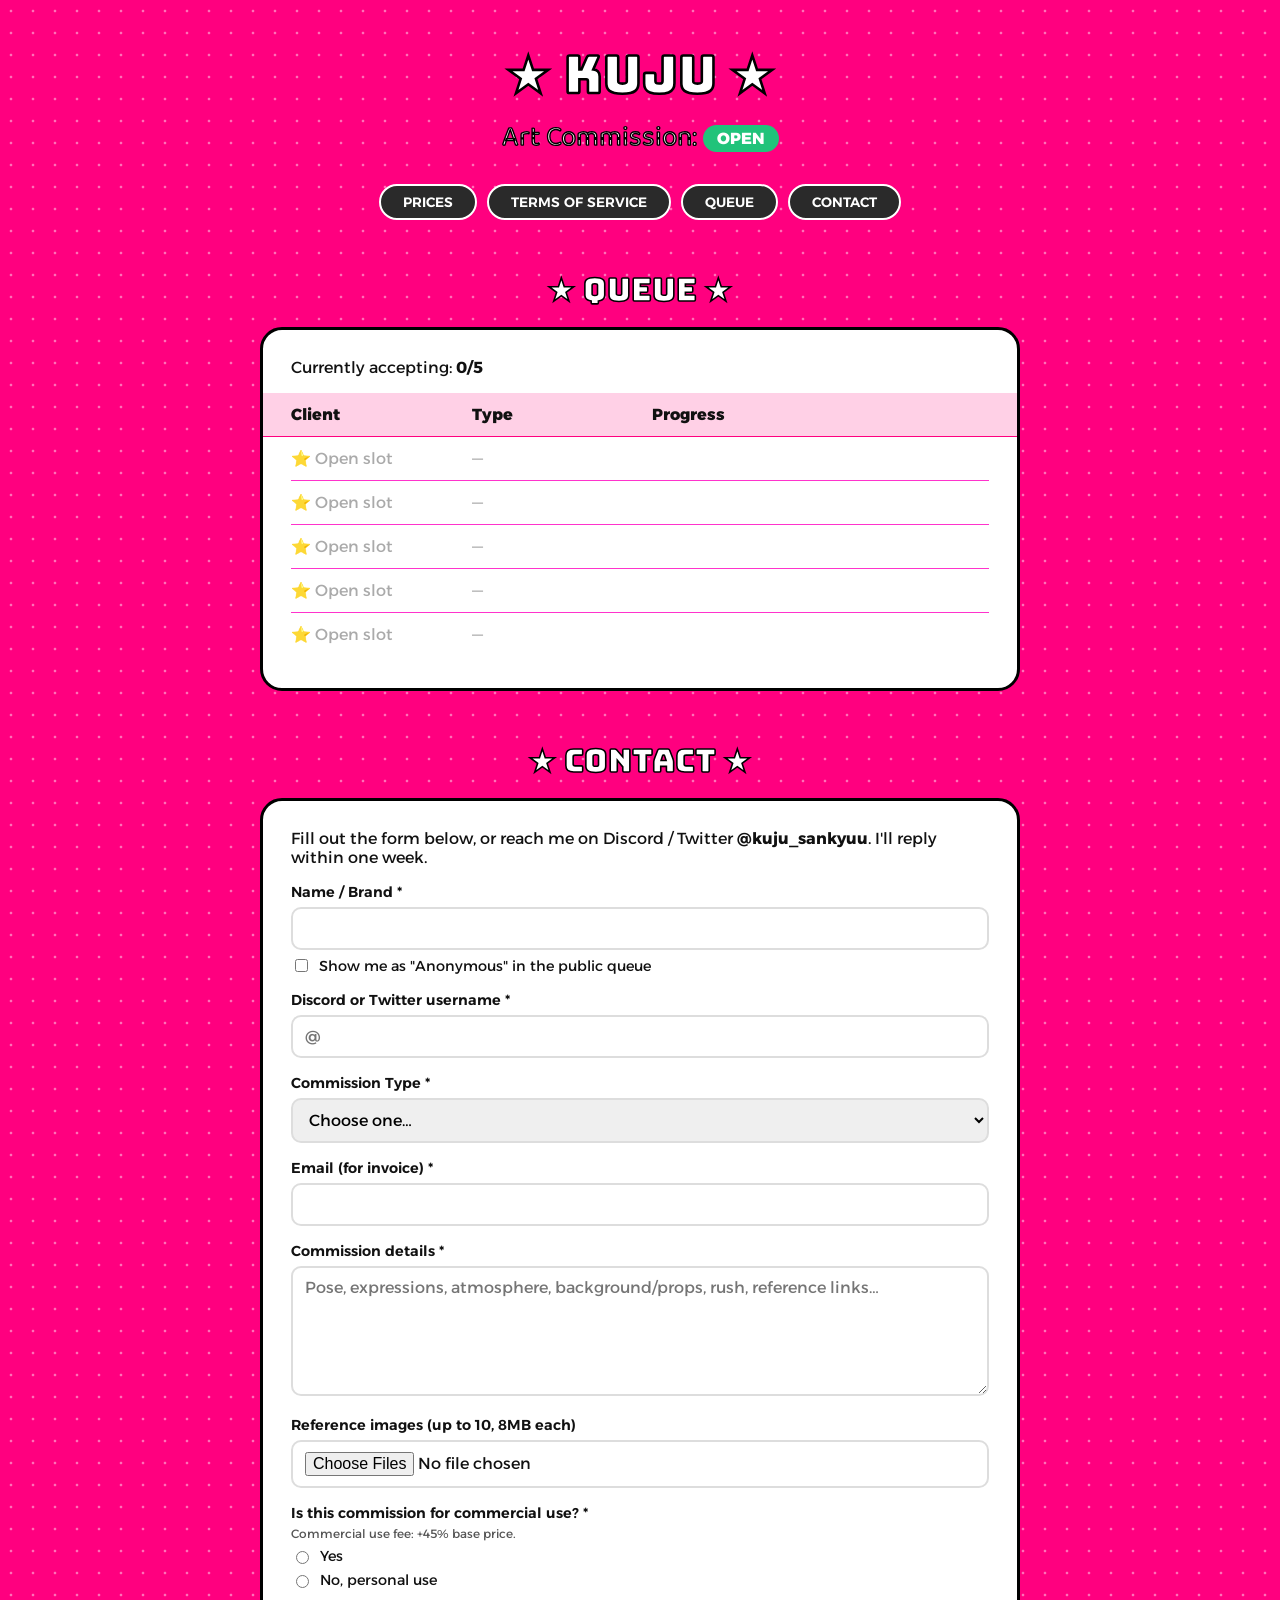
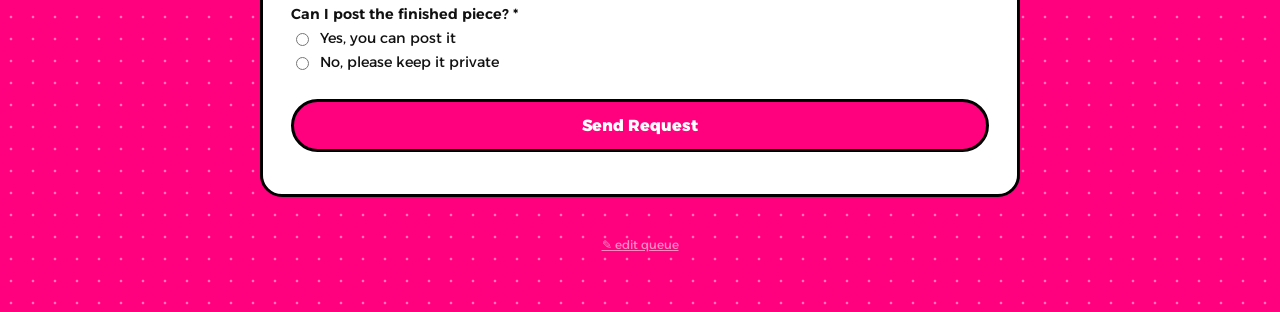
==== index.html @ 52576b60 "Form copy: email (for invoice), commercial fee note, rush under a week Co-Authored-By: Claude Sonnet" ====
<!DOCTYPE html>
<html lang="en">
<head>
<meta charset="utf-8">
<meta name="viewport" content="width=device-width, initial-scale=1">
<title>★ Kuju ★ Commissions</title>
<link rel="preconnect" href="https://fonts.googleapis.com">
<link href="https://fonts.googleapis.com/css2?family=Bungee&family=Baloo&family=Alexandria:wght@400;600;800&display=swap" rel="stylesheet">

<script>
const CONFIG = {
  // Discord webhook URL (or your Cloudflare Worker URL)
  webhook: "PASTE_YOUR_WEBHOOK_URL_HERE",
  repo: "kujusankyuu/kuju-commissions",
};
// Prices for the estimate (keep in sync with Carrd). [low, high] = range.
const PRICES = {
  "Full Render – Headshot":  { base: 65,  extra: 0.80, detailed: 35, fees: true },
  "Full Render – Half Body": { base: 95,  extra: 0.80, detailed: 35, fees: true },
  "Full Render – Full Body": { base: 140, extra: 0.80, detailed: 35, fees: true },
  "Chibi – Half Body": { base: 25, extraFlat: 20, detailed: 20 },
  "Chibi – Full Body": { base: 40, extraFlat: 30, detailed: 20 },
  "Animation – Animatic / Storyboard": { perSec: 5 },
  "Animation – Cartoon (chibi, flat color)": { perSec: 10 },
  "Animation – Full Render": { perSec: 15 },
};
const COMMERCIAL = 0.45, RUSH = 0.30, ANIM_BG = 0.50;
</script>

<style>
  :root { --pink:#ff007f; --pink-l:#ffd0e6; --ink:#111; }
  * { box-sizing:border-box; }
  body {
    margin:0; font-family:Alexandria, sans-serif; color:var(--ink);
    background:var(--pink) radial-gradient(#ffffff70 1.5px, transparent 1.6px) 0 0/22px 22px;
    padding:40px 16px 60px;
  }
  h1, h2 { color:#fff; text-align:center; font-family:Bungee, sans-serif; font-weight:400; -webkit-text-stroke:0.05em #000; }
  h1 { font-size:52px; margin:0 0 6px; }
  h2 { font-size:2rem; margin:48px 0 16px; }
  .sub { text-align:center; color:#fff; font-family:Baloo, cursive; font-size:28px; -webkit-text-stroke:0.05em #000; margin:0 0 24px; }
  .sub .badge { font-family:Alexandria, sans-serif; font-size:1rem; -webkit-text-stroke:0; vertical-align:middle; }
  .card { max-width:760px; margin:0 auto; background:#fff; border:3px solid #000; border-radius:22px; padding:28px; }
  nav { display:flex; gap:10px; justify-content:center; flex-wrap:wrap; }
  nav a { background:#2a2a2a; color:#fff; border:2px solid #fff; border-radius:99px; padding:8px 22px; text-decoration:none; font-weight:600; font-size:.85rem; }
  .badge { display:inline-block; padding:4px 14px; border-radius:99px; font-weight:800; background:#21c37a; color:#fff; }
  .badge.closed { background:#555; }
  .row { display:grid; grid-template-columns:1fr 1fr 2fr; gap:12px; align-items:center; padding:12px 0; border-bottom:1px solid #f3c; }
  .row:last-child { border-bottom:0; }
  .row.head { font-weight:800; background:var(--pink-l); margin:0 -28px; padding:12px 28px; border-bottom:1px solid var(--pink); }
  .bar { height:12px; background:#eee; border-radius:99px; overflow:hidden; border:1px solid #ccc; }
  .bar i { display:block; height:100%; background:var(--pink); border-radius:99px; }
  .stage { font-size:.75rem; margin-top:4px; color:#555; }
  .empty { color:#aaa; }
  label { display:block; font-weight:600; margin:16px 0 6px; font-size:.9rem; }
  input, select, textarea { width:100%; padding:10px 12px; font:inherit; border:2px solid #ddd; border-radius:10px; }
  input:focus, select:focus, textarea:focus { outline:none; border-color:var(--pink); }
  textarea { min-height:130px; resize:vertical; }
  .hp { position:absolute; left:-9999px; }
  button { margin-top:22px; width:100%; padding:14px; font:inherit; font-weight:800; color:#fff; background:var(--pink); border:3px solid #000; border-radius:99px; cursor:pointer; }
  button:disabled { opacity:.6; cursor:wait; }
  #estimate { margin-top:20px; padding:14px; text-align:center; background:var(--pink-l); border:2px solid #000; border-radius:14px; font-weight:800; font-size:1.3rem; }
  #estimate small { display:block; font-size:.75rem; font-weight:400; }
  #estimate:empty, #opts.none { display:none; }
  #opts:not(.hasFees) .fees,
  #opts.isAnim .still, #opts:not(.isAnim) .anim { display:none; }
  #msg { text-align:center; font-weight:600; margin-top:14px; }
  .row [contenteditable] { outline:none; border-bottom:2px dashed var(--pink); padding:2px; }
  .row input[type=range] { width:100%; accent-color:var(--pink); padding:0; border:0; }
  .x { width:auto; margin:0 0 0 6px; padding:0 8px; font-size:.8rem; border-width:2px; background:#333; }
  #tools { display:none; gap:8px; flex-wrap:wrap; margin-top:16px; }
  #tools button { margin:0; width:auto; flex:1; padding:10px 16px; }
  .editing #tools { display:flex; }
  .editing .row { grid-template-columns:1fr 1fr 2fr auto; }
  .chk { display:flex; gap:8px; align-items:center; font-weight:400; }
  .chk { margin:6px 0; }
  .chk input { width:auto; }
  #editLink { display:block; text-align:center; margin-top:40px; color:#fff8; font-size:.75rem; }
  @media (max-width:560px){ .row{grid-template-columns:1fr 1fr;} .row .prog{grid-column:1/-1;} }
</style>
</head>
<body>

<h1>★ Kuju ★</h1>
<p class="sub">Art Commission: <span id="status" class="badge"></span></p>
<nav>
  <a href="https://kuju.carrd.co/#prices">PRICES</a>
  <a href="https://kuju.carrd.co/#tos">TERMS OF SERVICE</a>
  <a href="#queue">QUEUE</a>
  <a href="#contact">CONTACT</a>
</nav>

<h2 id="queue">★ Queue ★</h2>
<div class="card">
  <p style="margin-top:0">Currently accepting: <b id="count"></b></p>
  <div class="row head"><span>Client</span><span>Type</span><span>Progress</span></div>
  <div id="list"></div>
  <div id="tools">
    <button type="button" id="addBtn">+ Add client</button>
    <button type="button" id="statusBtn">Toggle open/closed</button>
    <button type="button" id="saveBtn">Save</button>
  </div>
  <div id="saveMsg" class="stage" style="text-align:center"></div>
</div>

<h2 id="contact">★ Contact ★</h2>
<div class="card">
  <p style="margin-top:0">Fill out the form below, or reach me on Discord / Twitter <b>@kuju_sankyuu</b>. I'll reply within one week.</p>
  <form id="form">
    <input class="hp" name="website" tabindex="-1" autocomplete="off">
    <label>Name / Brand *</label><input name="name" required>
    <label class="chk"><input type="checkbox" name="anon"> Show me as "Anonymous" in the public queue</label>
    <label>Discord or Twitter username *</label><input name="handle" required placeholder="@">
    <label>Commission Type *</label>
    <select name="type" required>
      <option value="">Choose one…</option>
      <optgroup label="Full Render"><option>Full Render – Headshot</option><option>Full Render – Half Body</option><option>Full Render – Full Body</option></optgroup>
      <optgroup label="Chibi"><option>Chibi – Half Body</option><option>Chibi – Full Body</option></optgroup>
      <optgroup label="Animation"><option>Animation – Animatic / Storyboard</option><option>Animation – Cartoon (chibi, flat color)</option><option>Animation – Full Render</option></optgroup>
      <optgroup label="Other"><option>Other / Not sure</option></optgroup>
    </select>
    <div id="opts">
      <div class="still"><label>Extra characters</label><input name="extra" type="number" min="0" max="10" value="0"></div>
      <div class="anim"><label>Animation length (seconds)</label><input name="secs" type="number" min="1" value="5"></div>
      <label>Background</label>
      <select name="bg"><option value="0">Simple / solid color (free)</option><option value="1">Detailed</option></select>
      <label class="chk fees"><input type="checkbox" name="rush"> Rush: I need it in less than a week (+30% total price)</label>
    </div>
    <label>Email (for invoice) *</label><input name="email" type="email" required>
    <label>Commission details *</label>
    <textarea name="details" required placeholder="Pose, expressions, atmosphere, background/props, rush, reference links…"></textarea>
    <label>Reference images (up to 10, 8MB each)</label>
    <input name="refs" type="file" accept="image/*" multiple id="refs">
    <label>Is this commission for commercial use? *</label>
    <div class="stage" style="margin:-2px 0 4px">Commercial use fee: +45% base price.</div>
    <label class="chk"><input type="radio" name="commercial" value="Yes" required> Yes</label>
    <label class="chk"><input type="radio" name="commercial" value="No"> No, personal use</label>
    <label>Can I post the finished piece? *</label>
    <label class="chk"><input type="radio" name="posting" value="Yes, can post" required> Yes, you can post it</label>
    <label class="chk"><input type="radio" name="posting" value="WITHHOLD - do not post"> No, please keep it private</label>
    <div id="estimate"></div>
    <button>Send Request</button>
    <div id="msg"></div>
  </form>
</div>
<a href="#" id="editLink">✎ edit queue</a>

<script>
// ---- Queue ----
let data = { status:"OPEN", slots:5, queue:[] }, sha = null, editing = false;
const $ = id => document.getElementById(id);
const esc = s => String(s).replace(/[&<>"]/g, c => ({"&":"&amp;","<":"&lt;",">":"&gt;",'"':"&quot;"}[c]));
const stage = p => p >= 100 ? "Done" : p >= 75 ? "Render" : p >= 50 ? "Color" : p >= 25 ? "Lineart" : p > 0 ? "Sketch" : "Waiting";

function render() {
  document.body.classList.toggle("editing", editing);
  $("status").textContent = data.status;
  $("status").classList.toggle("closed", data.status !== "OPEN");
  $("count").textContent = `${data.queue.filter(q => q.progress < 100).length}/${data.slots}`;
  let html = data.queue.map((q, i) => editing
    ? `<div class="row"><span contenteditable data-i="${i}" data-k="name">${esc(q.name)}</span><span contenteditable data-i="${i}" data-k="type">${esc(q.type)}</span>
       <div class="prog"><input type="range" min="0" max="100" step="5" value="${q.progress}" data-i="${i}"><div class="stage">${stage(q.progress)} · ${q.progress}%</div></div>
       <button type="button" class="x" data-del="${i}">✕</button></div>`
    : `<div class="row"><span>⭐ ${esc(q.name)}</span><span>${esc(q.type)}</span><div class="prog"><div class="bar"><i style="width:${q.progress}%"></i></div><div class="stage">${stage(q.progress)}</div></div></div>`
  ).join("");
  for (let i = data.queue.length; i < data.slots; i++)
    html += `<div class="row empty"><span>⭐ Open slot</span><span>—</span><span></span></div>`;
  $("list").innerHTML = html;
}

$("list").addEventListener("input", e => {
  const t = e.target, q = data.queue[t.dataset.i];
  if (!q) return;
  if (t.type === "range") { q.progress = +t.value; t.nextElementSibling.textContent = `${stage(q.progress)} · ${q.progress}%`; }
  else q[t.dataset.k] = t.textContent.trim();
});
$("list").addEventListener("click", e => {
  if (e.target.dataset.del) { data.queue.splice(e.target.dataset.del, 1); render(); }
});
$("addBtn").onclick = () => { data.queue.push({ name:"New client", type:"Illustration", progress:0 }); render(); };
$("statusBtn").onclick = () => { data.status = data.status === "OPEN" ? "CLOSED" : "OPEN"; render(); };

$("editLink").onclick = e => {
  e.preventDefault();
  let token = localStorage.getItem("ghToken");
  if (!token) {
    token = prompt("Paste your GitHub token (only saved in this browser):");
    if (!token) return;
    localStorage.setItem("ghToken", token.trim());
  }
  editing = true; render(); $("queue").scrollIntoView();
};

const api = `https://api.github.com/repos/${CONFIG.repo}/contents/queue.json`;
$("saveBtn").onclick = async () => {
  const headers = { Authorization: "Bearer " + localStorage.getItem("ghToken"), Accept: "application/vnd.github+json" };
  $("saveMsg").textContent = "Saving…";
  try {
    if (!sha) sha = (await (await fetch(api, { headers })).json()).sha;
    const content = btoa(unescape(encodeURIComponent(JSON.stringify(data, null, 2) + "\n")));
    const r = await fetch(api, { method:"PUT", headers, body: JSON.stringify({ message:"Update queue", content, sha }) });
    if (r.status === 401) { localStorage.removeItem("ghToken"); throw "Token rejected. Click edit again to re-enter it."; }
    if (!r.ok) throw "Save failed (" + r.status + ").";
    sha = (await r.json()).content.sha;
    editing = false; render();
    $("saveMsg").textContent = "Saved! The public page updates in about a minute.";
  } catch (err) { $("saveMsg").textContent = typeof err === "string" ? err : "Save failed."; }
};

fetch("queue.json?" + Date.now()).then(r => r.json()).then(d => { data = d; render(); });

const form = document.getElementById("form"), msg = document.getElementById("msg");
// ---- Estimate ----
function estimate() {
  const d = Object.fromEntries(new FormData(form)), p = PRICES[d.type];
  const opts = $("opts");
  opts.classList.toggle("none", !p);
  if (!p) return $("estimate").textContent = "", null;
  opts.classList.toggle("isAnim", !!p.perSec);
  opts.classList.toggle("hasFees", !!p.fees);
  let total, base, plus = false;
  if (p.perSec) {
    base = p.perSec * Math.max(1, +d.secs || 1);
    total = base + (d.bg > 0 ? base * ANIM_BG : 0);
  } else {
    base = p.base;
    total = base + Math.max(0, +d.extra || 0) * (p.extraFlat ?? Math.round(base * p.extra)) + (d.bg > 0 ? p.detailed : 0);
    plus = p.fees && d.bg > 0;
  }
  if (p.fees && d.commercial === "Yes") total += base * COMMERCIAL;
  if (p.fees && d.rush) total *= 1 + RUSH;
  const txt = `$${Math.round(total)}` + (plus ? "+" : "");
  $("estimate").innerHTML = `Estimate: ${txt}<small>Final price confirmed after I review your request.</small>`;
  return txt;
}
form.addEventListener("input", estimate);
form.addEventListener("change", estimate);
estimate();

// ---- Form -> Discord ----
form.addEventListener("submit", async e => {
  e.preventDefault();
  const fd = new FormData(form), d = Object.fromEntries(fd);
  if (d.website) return; // bot trap
  const files = fd.getAll("refs").filter(f => f.size);
  if (files.length > 10) return msg.textContent = "Please attach 10 images or fewer.";
  if (files.some(f => f.size > 8e6)) return msg.textContent = "Each image must be under 8MB.";
  const btn = form.querySelector("button");
  btn.disabled = true; msg.textContent = "Sending…";
  const field = (name, value) => ({ name, value: (value || "—").slice(0, 1024), inline: true });
  const body = new FormData();
  body.append("payload_json", JSON.stringify({
    username: "Commission Form",
    allowed_mentions: { parse: [] },
    embeds: [{
      title: `New request: ${d.type}`.slice(0, 256),
      color: 0xff007f,
      fields: [field("Name", d.name), field("Queue name", d.anon ? "Anonymous" : d.name), field("Contact", d.handle),
               field("Email", d.email), field("Commercial use", d.commercial), field("Posting", d.posting),
               ...(PRICES[d.type] ? [field("Options", PRICES[d.type].perSec ? `${d.secs}s, bg: ${["simple","detailed"][d.bg]}` : `extra chars: ${d.extra}, bg: ${["simple","detailed"][d.bg]}`), field("Rush", d.rush ? "Yes" : "No"), field("Estimate", estimate())] : [])],
      description: d.details.slice(0, 4000),
      timestamp: new Date().toISOString(),
    }],
  }));
  files.forEach((f, i) => body.append(`files[${i}]`, f, f.name));
  try {
    const r = await fetch(CONFIG.webhook, { method: "POST", body });
    if (!r.ok) throw 0;
    form.reset(); estimate(); msg.textContent = "Sent! I'll get back to you within a week ★";
  } catch {
    msg.textContent = "Couldn't send. Please DM me on Discord or Twitter instead.";
  }
  btn.disabled = false;
});
</script>
</body>
</html>
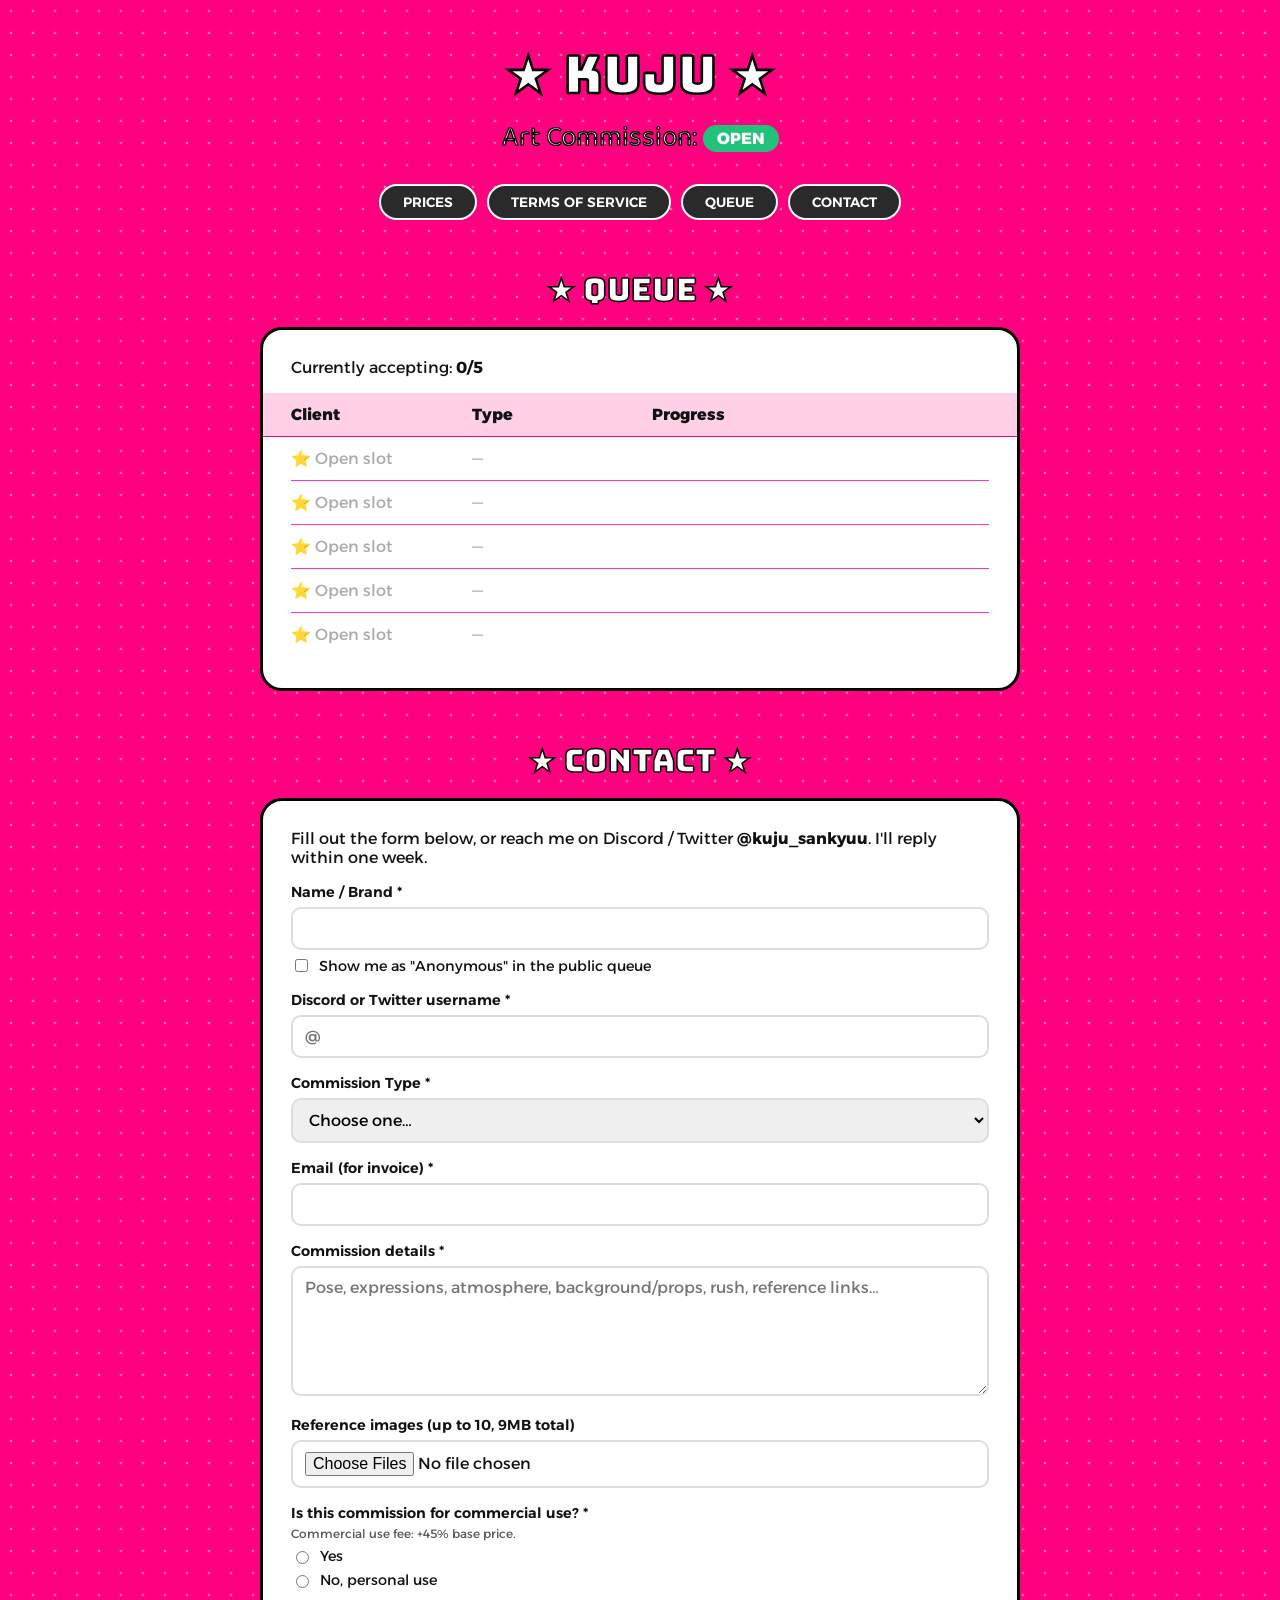
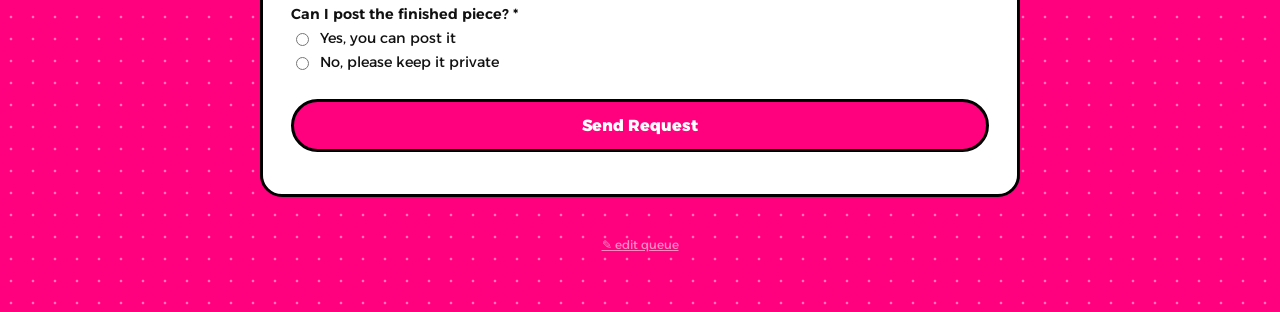
==== commit 511e8c2c: "Reference images: 9MB total limit with clear message Co-Authored-By: Claude Sonnet 5.5 <noreply@anth" ====
--- a/index.html
+++ b/index.html
@@ -10,7 +10,7 @@
 <script>
 const CONFIG = {
   // Discord webhook URL (or your Cloudflare Worker URL)
-  webhook: "PASTE_YOUR_WEBHOOK_URL_HERE",
+  webhook: "https://discord.com/api/webhooks/1571421858035667067/8Z5aFCQlSzx-9HfewNHiNERmlSaRkKC0e_tEcFnRDatFdEDitnyKti0BOj5s0k9aPxba",
   repo: "kujusankyuu/kuju-commissions",
 };
 // Prices for the estimate (keep in sync with Carrd). [low, high] = range.
@@ -129,7 +129,7 @@
     <label>Email (for invoice) *</label><input name="email" type="email" required>
     <label>Commission details *</label>
     <textarea name="details" required placeholder="Pose, expressions, atmosphere, background/props, rush, reference links…"></textarea>
-    <label>Reference images (up to 10, 8MB each)</label>
+    <label>Reference images (up to 10, 9MB total)</label>
     <input name="refs" type="file" accept="image/*" multiple id="refs">
     <label>Is this commission for commercial use? *</label>
     <div class="stage" style="margin:-2px 0 4px">Commercial use fee: +45% base price.</div>
@@ -244,7 +244,8 @@
   if (d.website) return; // bot trap
   const files = fd.getAll("refs").filter(f => f.size);
   if (files.length > 10) return msg.textContent = "Please attach 10 images or fewer.";
-  if (files.some(f => f.size > 8e6)) return msg.textContent = "Each image must be under 8MB.";
+  const total = files.reduce((n, f) => n + f.size, 0);
+  if (total > 9e6) return msg.textContent = `Your images total ${(total/1e6).toFixed(1)}MB. Please keep them under 9MB combined (resize or send fewer), or DM them to me on Discord/Twitter.`;
   const btn = form.querySelector("button");
   btn.disabled = true; msg.textContent = "Sending…";
   const field = (name, value) => ({ name, value: (value || "—").slice(0, 1024), inline: true });
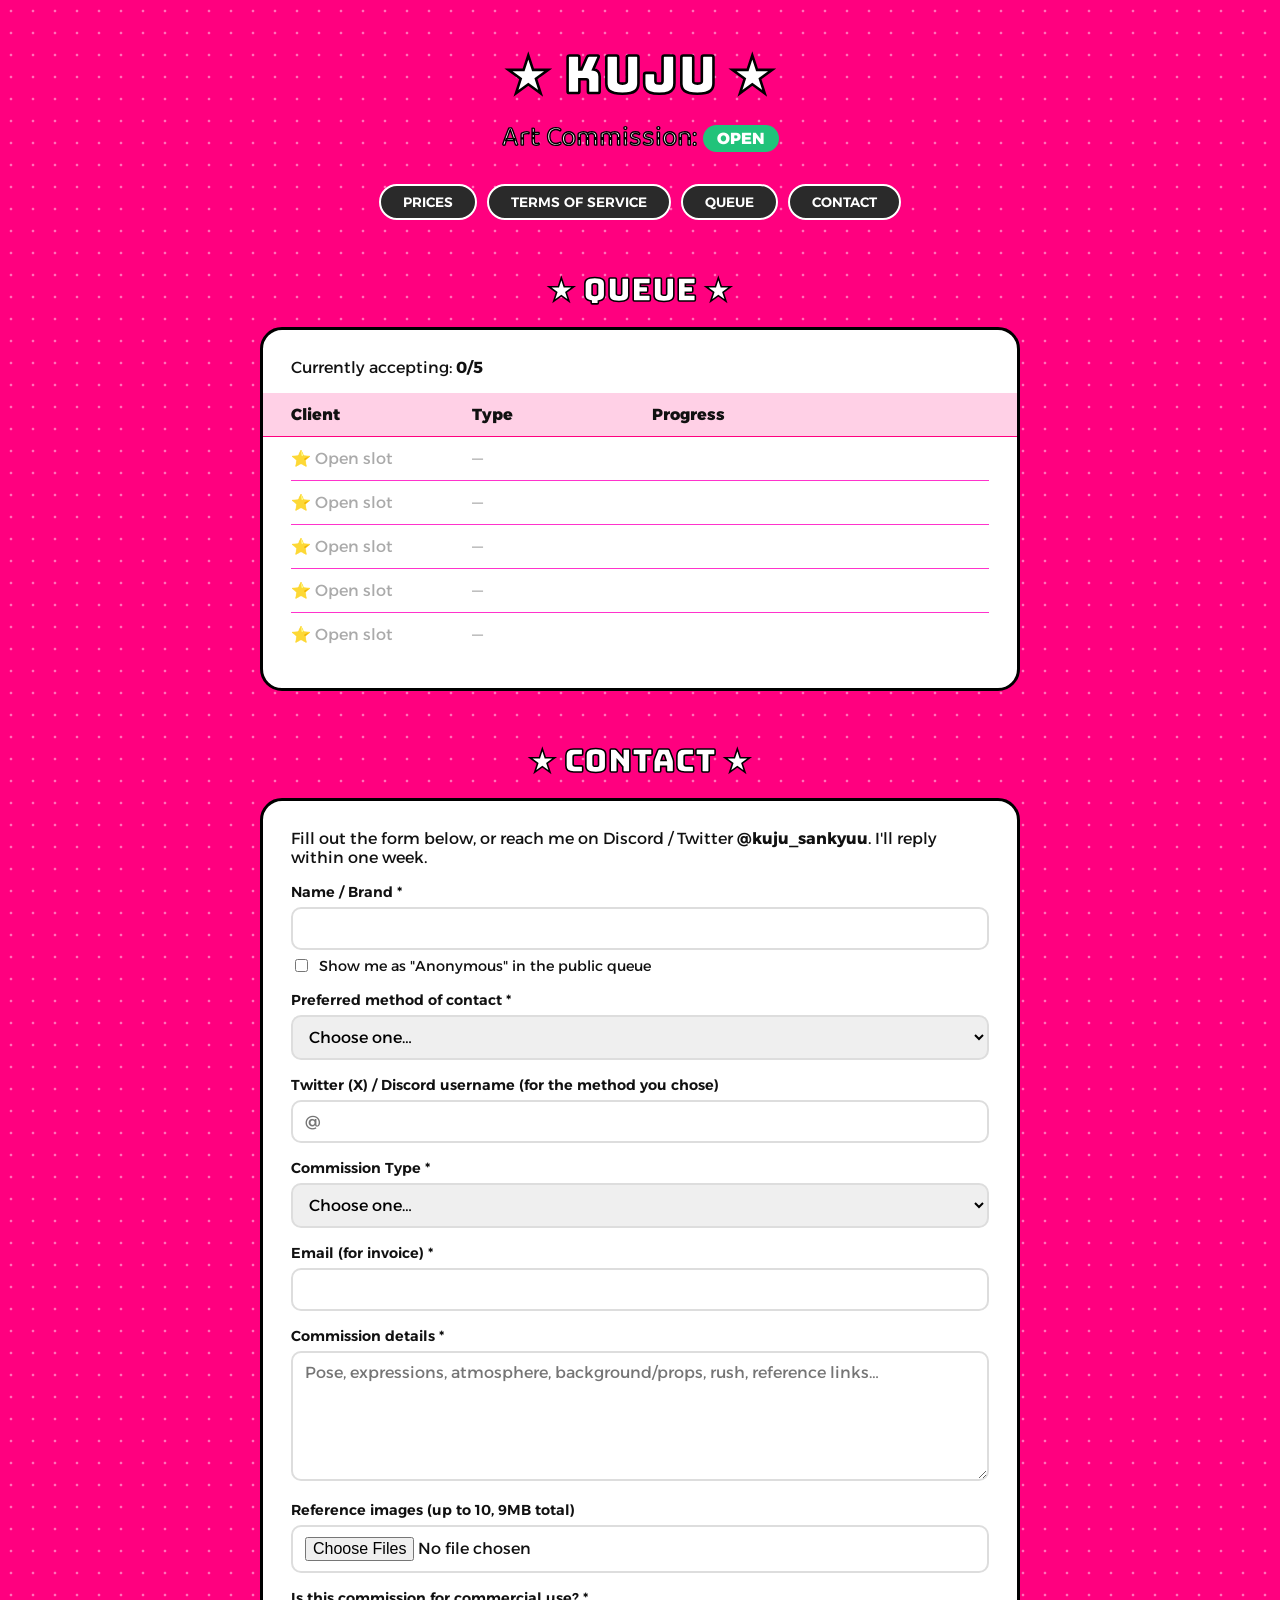
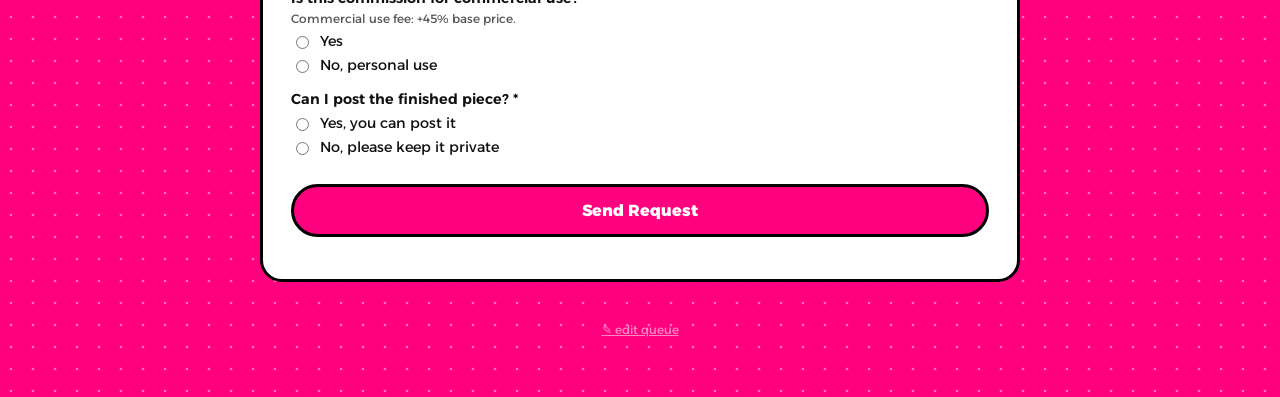
==== commit 48b61a92: "Contact form: preferred method of contact (Twitter/X, Discord, Email) Co-Authored-By: Claude Sonnet " ====
--- a/index.html
+++ b/index.html
@@ -110,7 +110,12 @@
     <input class="hp" name="website" tabindex="-1" autocomplete="off">
     <label>Name / Brand *</label><input name="name" required>
     <label class="chk"><input type="checkbox" name="anon"> Show me as "Anonymous" in the public queue</label>
-    <label>Discord or Twitter username *</label><input name="handle" required placeholder="@">
+    <label>Preferred method of contact *</label>
+    <select name="contact" required>
+      <option value="">Choose one…</option>
+      <option>Twitter (X)</option><option>Discord</option><option>Email</option>
+    </select>
+    <label>Twitter (X) / Discord username <span id="handleNote">(for the method you chose)</span></label><input name="handle" placeholder="@">
     <label>Commission Type *</label>
     <select name="type" required>
       <option value="">Choose one…</option>
@@ -233,7 +238,13 @@
   $("estimate").innerHTML = `Estimate: ${txt}<small>Final price confirmed after I review your request.</small>`;
   return txt;
 }
+function syncContact() {
+  const needsHandle = form.contact.value === "Twitter (X)" || form.contact.value === "Discord";
+  form.handle.required = needsHandle;
+  $("handleNote").textContent = needsHandle ? "*" : "(not needed for email)";
+}
 form.addEventListener("input", estimate);
+form.addEventListener("change", syncContact);
 form.addEventListener("change", estimate);
 estimate();
 
@@ -256,7 +267,7 @@
     embeds: [{
       title: `New request: ${d.type}`.slice(0, 256),
       color: 0xff007f,
-      fields: [field("Name", d.name), field("Queue name", d.anon ? "Anonymous" : d.name), field("Contact", d.handle),
+      fields: [field("Name", d.name), field("Queue name", d.anon ? "Anonymous" : d.name), field("Preferred contact", d.contact), field("Username", d.handle),
                field("Email", d.email), field("Commercial use", d.commercial), field("Posting", d.posting),
                ...(PRICES[d.type] ? [field("Options", PRICES[d.type].perSec ? `${d.secs}s, bg: ${["simple","detailed"][d.bg]}` : `extra chars: ${d.extra}, bg: ${["simple","detailed"][d.bg]}`), field("Rush", d.rush ? "Yes" : "No"), field("Estimate", estimate())] : [])],
       description: d.details.slice(0, 4000),
@@ -267,7 +278,7 @@
   try {
     const r = await fetch(CONFIG.webhook, { method: "POST", body });
     if (!r.ok) throw 0;
-    form.reset(); estimate(); msg.textContent = "Sent! I'll get back to you within a week ★";
+    form.reset(); estimate(); syncContact(); msg.textContent = "Sent! I'll get back to you within a week ★";
   } catch {
     msg.textContent = "Couldn't send. Please DM me on Discord or Twitter instead.";
   }
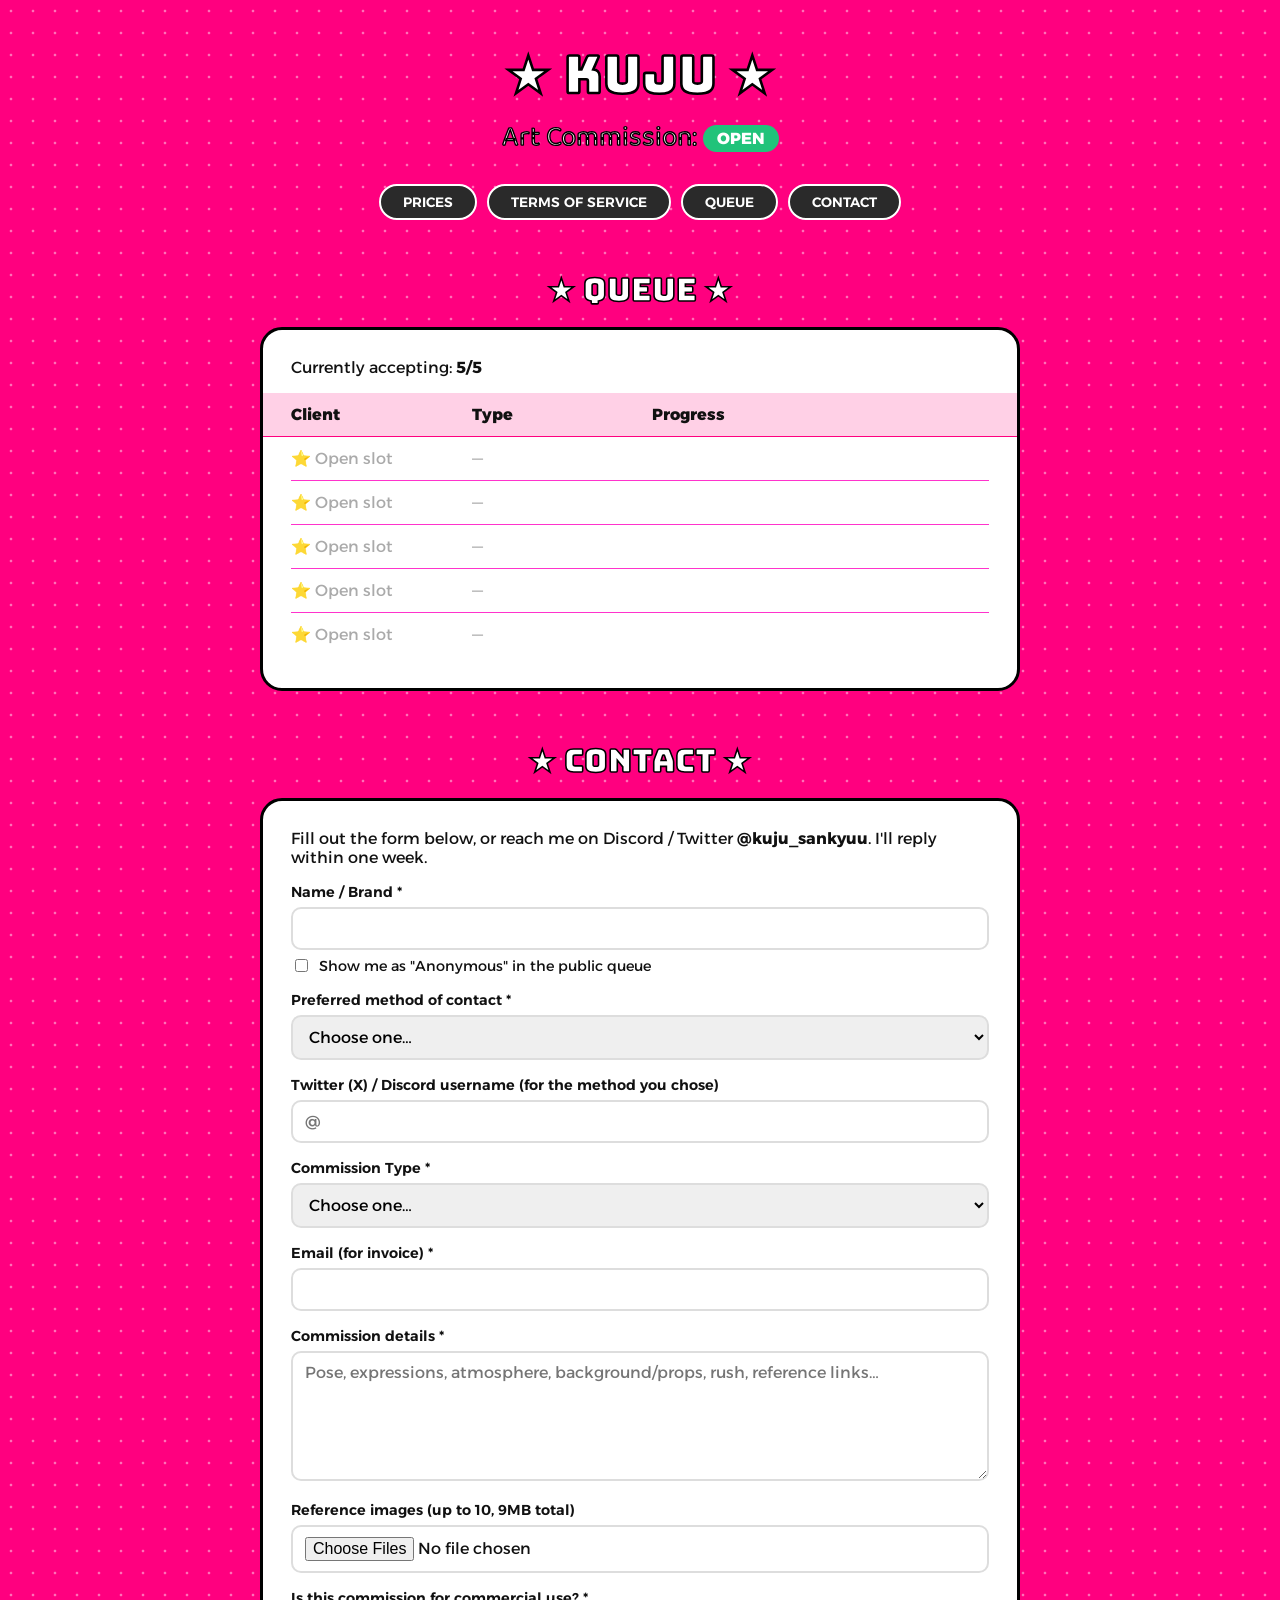
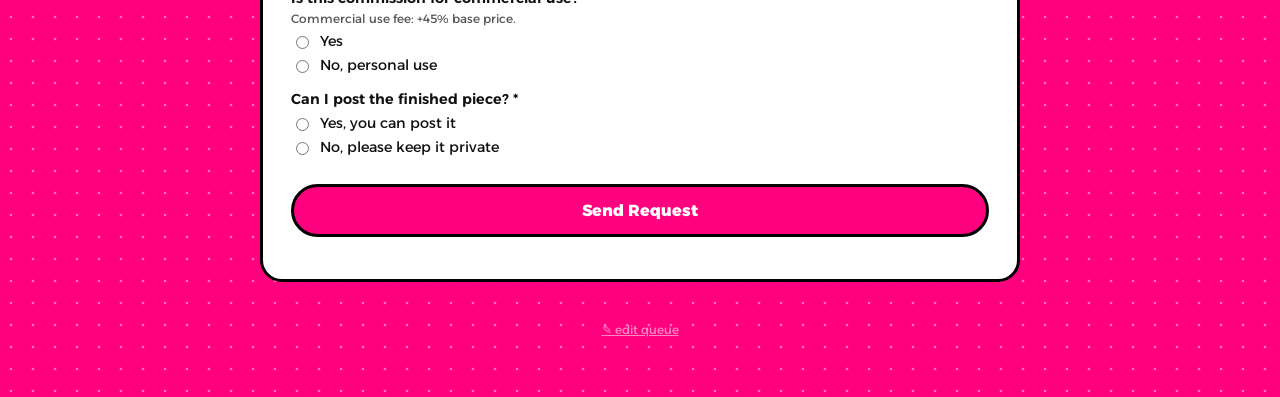
==== commit f1503a52: "Queue: show open slots (5/5 counting down as slots fill) Co-Authored-By: Claude Sonnet 5.5 <noreply@" ====
--- a/index.html
+++ b/index.html
@@ -161,7 +161,8 @@
   document.body.classList.toggle("editing", editing);
   $("status").textContent = data.status;
   $("status").classList.toggle("closed", data.status !== "OPEN");
-  $("count").textContent = `${data.queue.filter(q => q.progress < 100).length}/${data.slots}`;
+  const open = Math.max(0, data.slots - data.queue.filter(q => q.progress < 100).length);
+  $("count").textContent = `${open}/${data.slots}`;
   let html = data.queue.map((q, i) => editing
     ? `<div class="row"><span contenteditable data-i="${i}" data-k="name">${esc(q.name)}</span><span contenteditable data-i="${i}" data-k="type">${esc(q.type)}</span>
        <div class="prog"><input type="range" min="0" max="100" step="5" value="${q.progress}" data-i="${i}"><div class="stage">${stage(q.progress)} · ${q.progress}%</div></div>
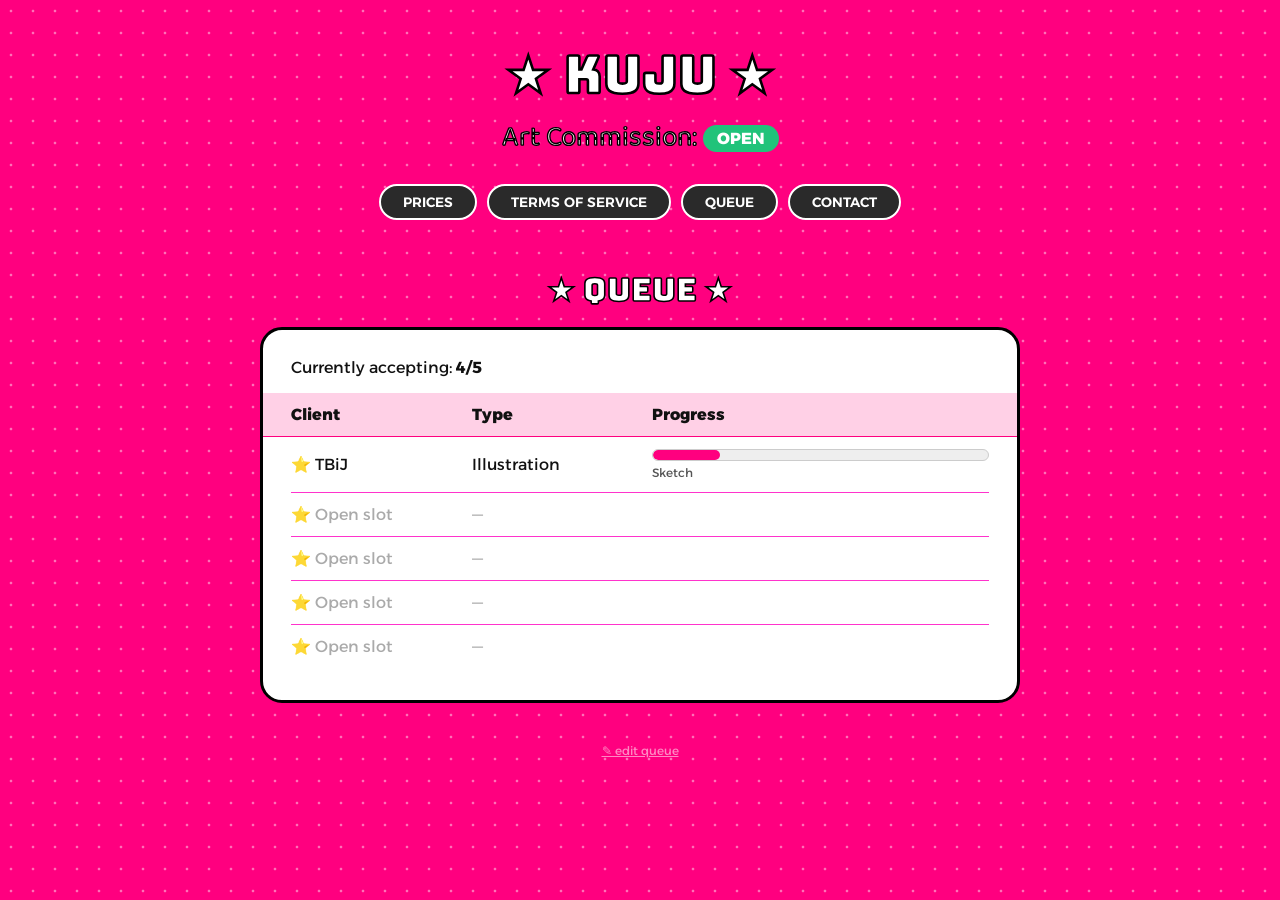
==== commit ea7e38f9: "Split queue and contact into separate pages; share style.css and config.js Co-Authored-By: Claude So" ====
--- a/index.html
+++ b/index.html
@@ -3,81 +3,11 @@
 <head>
 <meta charset="utf-8">
 <meta name="viewport" content="width=device-width, initial-scale=1">
-<title>★ Kuju ★ Commissions</title>
+<title>★ Kuju ★ Queue</title>
 <link rel="preconnect" href="https://fonts.googleapis.com">
 <link href="https://fonts.googleapis.com/css2?family=Bungee&family=Baloo&family=Alexandria:wght@400;600;800&display=swap" rel="stylesheet">
-
-<script>
-const CONFIG = {
-  // Discord webhook URL (or your Cloudflare Worker URL)
-  webhook: "https://discord.com/api/webhooks/1571421858035667067/8Z5aFCQlSzx-9HfewNHiNERmlSaRkKC0e_tEcFnRDatFdEDitnyKti0BOj5s0k9aPxba",
-  repo: "kujusankyuu/kuju-commissions",
-};
-// Prices for the estimate (keep in sync with Carrd). [low, high] = range.
-const PRICES = {
-  "Full Render – Headshot":  { base: 65,  extra: 0.80, detailed: 35, fees: true },
-  "Full Render – Half Body": { base: 95,  extra: 0.80, detailed: 35, fees: true },
-  "Full Render – Full Body": { base: 140, extra: 0.80, detailed: 35, fees: true },
-  "Chibi – Half Body": { base: 25, extraFlat: 20, detailed: 20 },
-  "Chibi – Full Body": { base: 40, extraFlat: 30, detailed: 20 },
-  "Animation – Animatic / Storyboard": { perSec: 5 },
-  "Animation – Cartoon (chibi, flat color)": { perSec: 10 },
-  "Animation – Full Render": { perSec: 15 },
-};
-const COMMERCIAL = 0.45, RUSH = 0.30, ANIM_BG = 0.50;
-</script>
-
-<style>
-  :root { --pink:#ff007f; --pink-l:#ffd0e6; --ink:#111; }
-  * { box-sizing:border-box; }
-  body {
-    margin:0; font-family:Alexandria, sans-serif; color:var(--ink);
-    background:var(--pink) radial-gradient(#ffffff70 1.5px, transparent 1.6px) 0 0/22px 22px;
-    padding:40px 16px 60px;
-  }
-  h1, h2 { color:#fff; text-align:center; font-family:Bungee, sans-serif; font-weight:400; -webkit-text-stroke:0.05em #000; }
-  h1 { font-size:52px; margin:0 0 6px; }
-  h2 { font-size:2rem; margin:48px 0 16px; }
-  .sub { text-align:center; color:#fff; font-family:Baloo, cursive; font-size:28px; -webkit-text-stroke:0.05em #000; margin:0 0 24px; }
-  .sub .badge { font-family:Alexandria, sans-serif; font-size:1rem; -webkit-text-stroke:0; vertical-align:middle; }
-  .card { max-width:760px; margin:0 auto; background:#fff; border:3px solid #000; border-radius:22px; padding:28px; }
-  nav { display:flex; gap:10px; justify-content:center; flex-wrap:wrap; }
-  nav a { background:#2a2a2a; color:#fff; border:2px solid #fff; border-radius:99px; padding:8px 22px; text-decoration:none; font-weight:600; font-size:.85rem; }
-  .badge { display:inline-block; padding:4px 14px; border-radius:99px; font-weight:800; background:#21c37a; color:#fff; }
-  .badge.closed { background:#555; }
-  .row { display:grid; grid-template-columns:1fr 1fr 2fr; gap:12px; align-items:center; padding:12px 0; border-bottom:1px solid #f3c; }
-  .row:last-child { border-bottom:0; }
-  .row.head { font-weight:800; background:var(--pink-l); margin:0 -28px; padding:12px 28px; border-bottom:1px solid var(--pink); }
-  .bar { height:12px; background:#eee; border-radius:99px; overflow:hidden; border:1px solid #ccc; }
-  .bar i { display:block; height:100%; background:var(--pink); border-radius:99px; }
-  .stage { font-size:.75rem; margin-top:4px; color:#555; }
-  .empty { color:#aaa; }
-  label { display:block; font-weight:600; margin:16px 0 6px; font-size:.9rem; }
-  input, select, textarea { width:100%; padding:10px 12px; font:inherit; border:2px solid #ddd; border-radius:10px; }
-  input:focus, select:focus, textarea:focus { outline:none; border-color:var(--pink); }
-  textarea { min-height:130px; resize:vertical; }
-  .hp { position:absolute; left:-9999px; }
-  button { margin-top:22px; width:100%; padding:14px; font:inherit; font-weight:800; color:#fff; background:var(--pink); border:3px solid #000; border-radius:99px; cursor:pointer; }
-  button:disabled { opacity:.6; cursor:wait; }
-  #estimate { margin-top:20px; padding:14px; text-align:center; background:var(--pink-l); border:2px solid #000; border-radius:14px; font-weight:800; font-size:1.3rem; }
-  #estimate small { display:block; font-size:.75rem; font-weight:400; }
-  #estimate:empty, #opts.none { display:none; }
-  #opts:not(.hasFees) .fees,
-  #opts.isAnim .still, #opts:not(.isAnim) .anim { display:none; }
-  #msg { text-align:center; font-weight:600; margin-top:14px; }
-  .row [contenteditable] { outline:none; border-bottom:2px dashed var(--pink); padding:2px; }
-  .row input[type=range] { width:100%; accent-color:var(--pink); padding:0; border:0; }
-  .x { width:auto; margin:0 0 0 6px; padding:0 8px; font-size:.8rem; border-width:2px; background:#333; }
-  #tools { display:none; gap:8px; flex-wrap:wrap; margin-top:16px; }
-  #tools button { margin:0; width:auto; flex:1; padding:10px 16px; }
-  .editing #tools { display:flex; }
-  .editing .row { grid-template-columns:1fr 1fr 2fr auto; }
-  .chk { display:flex; gap:8px; align-items:center; font-weight:400; }
-  .chk { margin:6px 0; }
-  .chk input { width:auto; }
-  #editLink { display:block; text-align:center; margin-top:40px; color:#fff8; font-size:.75rem; }
-  @media (max-width:560px){ .row{grid-template-columns:1fr 1fr;} .row .prog{grid-column:1/-1;} }
-</style>
+<link rel="stylesheet" href="style.css">
+<script src="config.js"></script>
 </head>
 <body>
 
@@ -86,8 +16,8 @@
 <nav>
   <a href="https://kuju.carrd.co/#prices">PRICES</a>
   <a href="https://kuju.carrd.co/#tos">TERMS OF SERVICE</a>
-  <a href="#queue">QUEUE</a>
-  <a href="#contact">CONTACT</a>
+  <a href="index.html">QUEUE</a>
+  <a href="contact.html">CONTACT</a>
 </nav>
 
 <h2 id="queue">★ Queue ★</h2>
@@ -103,54 +33,10 @@
   <div id="saveMsg" class="stage" style="text-align:center"></div>
 </div>
 
-<h2 id="contact">★ Contact ★</h2>
-<div class="card">
-  <p style="margin-top:0">Fill out the form below, or reach me on Discord / Twitter <b>@kuju_sankyuu</b>. I'll reply within one week.</p>
-  <form id="form">
-    <input class="hp" name="website" tabindex="-1" autocomplete="off">
-    <label>Name / Brand *</label><input name="name" required>
-    <label class="chk"><input type="checkbox" name="anon"> Show me as "Anonymous" in the public queue</label>
-    <label>Preferred method of contact *</label>
-    <select name="contact" required>
-      <option value="">Choose one…</option>
-      <option>Twitter (X)</option><option>Discord</option><option>Email</option>
-    </select>
-    <label>Twitter (X) / Discord username <span id="handleNote">(for the method you chose)</span></label><input name="handle" placeholder="@">
-    <label>Commission Type *</label>
-    <select name="type" required>
-      <option value="">Choose one…</option>
-      <optgroup label="Full Render"><option>Full Render – Headshot</option><option>Full Render – Half Body</option><option>Full Render – Full Body</option></optgroup>
-      <optgroup label="Chibi"><option>Chibi – Half Body</option><option>Chibi – Full Body</option></optgroup>
-      <optgroup label="Animation"><option>Animation – Animatic / Storyboard</option><option>Animation – Cartoon (chibi, flat color)</option><option>Animation – Full Render</option></optgroup>
-      <optgroup label="Other"><option>Other / Not sure</option></optgroup>
-    </select>
-    <div id="opts">
-      <div class="still"><label>Extra characters</label><input name="extra" type="number" min="0" max="10" value="0"></div>
-      <div class="anim"><label>Animation length (seconds)</label><input name="secs" type="number" min="1" value="5"></div>
-      <label>Background</label>
-      <select name="bg"><option value="0">Simple / solid color (free)</option><option value="1">Detailed</option></select>
-      <label class="chk fees"><input type="checkbox" name="rush"> Rush: I need it in less than a week (+30% total price)</label>
-    </div>
-    <label>Email (for invoice) *</label><input name="email" type="email" required>
-    <label>Commission details *</label>
-    <textarea name="details" required placeholder="Pose, expressions, atmosphere, background/props, rush, reference links…"></textarea>
-    <label>Reference images (up to 10, 9MB total)</label>
-    <input name="refs" type="file" accept="image/*" multiple id="refs">
-    <label>Is this commission for commercial use? *</label>
-    <div class="stage" style="margin:-2px 0 4px">Commercial use fee: +45% base price.</div>
-    <label class="chk"><input type="radio" name="commercial" value="Yes" required> Yes</label>
-    <label class="chk"><input type="radio" name="commercial" value="No"> No, personal use</label>
-    <label>Can I post the finished piece? *</label>
-    <label class="chk"><input type="radio" name="posting" value="Yes, can post" required> Yes, you can post it</label>
-    <label class="chk"><input type="radio" name="posting" value="WITHHOLD - do not post"> No, please keep it private</label>
-    <div id="estimate"></div>
-    <button>Send Request</button>
-    <div id="msg"></div>
-  </form>
-</div>
 <a href="#" id="editLink">✎ edit queue</a>
 
 <script>
+if (location.hash === "#contact") location.replace("contact.html"); // old links
 // ---- Queue ----
 let data = { status:"OPEN", slots:5, queue:[] }, sha = null, editing = false;
 const $ = id => document.getElementById(id);
@@ -214,77 +100,6 @@
 };
 
 fetch("queue.json?" + Date.now()).then(r => r.json()).then(d => { data = d; render(); });
-
-const form = document.getElementById("form"), msg = document.getElementById("msg");
-// ---- Estimate ----
-function estimate() {
-  const d = Object.fromEntries(new FormData(form)), p = PRICES[d.type];
-  const opts = $("opts");
-  opts.classList.toggle("none", !p);
-  if (!p) return $("estimate").textContent = "", null;
-  opts.classList.toggle("isAnim", !!p.perSec);
-  opts.classList.toggle("hasFees", !!p.fees);
-  let total, base, plus = false;
-  if (p.perSec) {
-    base = p.perSec * Math.max(1, +d.secs || 1);
-    total = base + (d.bg > 0 ? base * ANIM_BG : 0);
-  } else {
-    base = p.base;
-    total = base + Math.max(0, +d.extra || 0) * (p.extraFlat ?? Math.round(base * p.extra)) + (d.bg > 0 ? p.detailed : 0);
-    plus = p.fees && d.bg > 0;
-  }
-  if (p.fees && d.commercial === "Yes") total += base * COMMERCIAL;
-  if (p.fees && d.rush) total *= 1 + RUSH;
-  const txt = `$${Math.round(total)}` + (plus ? "+" : "");
-  $("estimate").innerHTML = `Estimate: ${txt}<small>Final price confirmed after I review your request.</small>`;
-  return txt;
-}
-function syncContact() {
-  const needsHandle = form.contact.value === "Twitter (X)" || form.contact.value === "Discord";
-  form.handle.required = needsHandle;
-  $("handleNote").textContent = needsHandle ? "*" : "(not needed for email)";
-}
-form.addEventListener("input", estimate);
-form.addEventListener("change", syncContact);
-form.addEventListener("change", estimate);
-estimate();
-
-// ---- Form -> Discord ----
-form.addEventListener("submit", async e => {
-  e.preventDefault();
-  const fd = new FormData(form), d = Object.fromEntries(fd);
-  if (d.website) return; // bot trap
-  const files = fd.getAll("refs").filter(f => f.size);
-  if (files.length > 10) return msg.textContent = "Please attach 10 images or fewer.";
-  const total = files.reduce((n, f) => n + f.size, 0);
-  if (total > 9e6) return msg.textContent = `Your images total ${(total/1e6).toFixed(1)}MB. Please keep them under 9MB combined (resize or send fewer), or DM them to me on Discord/Twitter.`;
-  const btn = form.querySelector("button");
-  btn.disabled = true; msg.textContent = "Sending…";
-  const field = (name, value) => ({ name, value: (value || "—").slice(0, 1024), inline: true });
-  const body = new FormData();
-  body.append("payload_json", JSON.stringify({
-    username: "Commission Form",
-    allowed_mentions: { parse: [] },
-    embeds: [{
-      title: `New request: ${d.type}`.slice(0, 256),
-      color: 0xff007f,
-      fields: [field("Name", d.name), field("Queue name", d.anon ? "Anonymous" : d.name), field("Preferred contact", d.contact), field("Username", d.handle),
-               field("Email", d.email), field("Commercial use", d.commercial), field("Posting", d.posting),
-               ...(PRICES[d.type] ? [field("Options", PRICES[d.type].perSec ? `${d.secs}s, bg: ${["simple","detailed"][d.bg]}` : `extra chars: ${d.extra}, bg: ${["simple","detailed"][d.bg]}`), field("Rush", d.rush ? "Yes" : "No"), field("Estimate", estimate())] : [])],
-      description: d.details.slice(0, 4000),
-      timestamp: new Date().toISOString(),
-    }],
-  }));
-  files.forEach((f, i) => body.append(`files[${i}]`, f, f.name));
-  try {
-    const r = await fetch(CONFIG.webhook, { method: "POST", body });
-    if (!r.ok) throw 0;
-    form.reset(); estimate(); syncContact(); msg.textContent = "Sent! I'll get back to you within a week ★";
-  } catch {
-    msg.textContent = "Couldn't send. Please DM me on Discord or Twitter instead.";
-  }
-  btn.disabled = false;
-});
 </script>
 </body>
 </html>
--- a/style.css
+++ b/style.css
@@ -0,0 +1,49 @@
+  :root { --pink:#ff007f; --pink-l:#ffd0e6; --ink:#111; }
+  * { box-sizing:border-box; }
+  body {
+    margin:0; font-family:Alexandria, sans-serif; color:var(--ink);
+    background:var(--pink) radial-gradient(#ffffff70 1.5px, transparent 1.6px) 0 0/22px 22px;
+    padding:40px 16px 60px;
+  }
+  h1, h2 { color:#fff; text-align:center; font-family:Bungee, sans-serif; font-weight:400; -webkit-text-stroke:0.05em #000; }
+  h1 { font-size:52px; margin:0 0 6px; }
+  h2 { font-size:2rem; margin:48px 0 16px; }
+  .sub { text-align:center; color:#fff; font-family:Baloo, cursive; font-size:28px; -webkit-text-stroke:0.05em #000; margin:0 0 24px; }
+  .sub .badge { font-family:Alexandria, sans-serif; font-size:1rem; -webkit-text-stroke:0; vertical-align:middle; }
+  .card { max-width:760px; margin:0 auto; background:#fff; border:3px solid #000; border-radius:22px; padding:28px; }
+  nav { display:flex; gap:10px; justify-content:center; flex-wrap:wrap; }
+  nav a { background:#2a2a2a; color:#fff; border:2px solid #fff; border-radius:99px; padding:8px 22px; text-decoration:none; font-weight:600; font-size:.85rem; }
+  .badge { display:inline-block; padding:4px 14px; border-radius:99px; font-weight:800; background:#21c37a; color:#fff; }
+  .badge.closed { background:#555; }
+  .row { display:grid; grid-template-columns:1fr 1fr 2fr; gap:12px; align-items:center; padding:12px 0; border-bottom:1px solid #f3c; }
+  .row:last-child { border-bottom:0; }
+  .row.head { font-weight:800; background:var(--pink-l); margin:0 -28px; padding:12px 28px; border-bottom:1px solid var(--pink); }
+  .bar { height:12px; background:#eee; border-radius:99px; overflow:hidden; border:1px solid #ccc; }
+  .bar i { display:block; height:100%; background:var(--pink); border-radius:99px; }
+  .stage { font-size:.75rem; margin-top:4px; color:#555; }
+  .empty { color:#aaa; }
+  label { display:block; font-weight:600; margin:16px 0 6px; font-size:.9rem; }
+  input, select, textarea { width:100%; padding:10px 12px; font:inherit; border:2px solid #ddd; border-radius:10px; }
+  input:focus, select:focus, textarea:focus { outline:none; border-color:var(--pink); }
+  textarea { min-height:130px; resize:vertical; }
+  .hp { position:absolute; left:-9999px; }
+  button { margin-top:22px; width:100%; padding:14px; font:inherit; font-weight:800; color:#fff; background:var(--pink); border:3px solid #000; border-radius:99px; cursor:pointer; }
+  button:disabled { opacity:.6; cursor:wait; }
+  #estimate { margin-top:20px; padding:14px; text-align:center; background:var(--pink-l); border:2px solid #000; border-radius:14px; font-weight:800; font-size:1.3rem; }
+  #estimate small { display:block; font-size:.75rem; font-weight:400; }
+  #estimate:empty, #opts.none { display:none; }
+  #opts:not(.hasFees) .fees,
+  #opts.isAnim .still, #opts:not(.isAnim) .anim { display:none; }
+  #msg { text-align:center; font-weight:600; margin-top:14px; }
+  .row [contenteditable] { outline:none; border-bottom:2px dashed var(--pink); padding:2px; }
+  .row input[type=range] { width:100%; accent-color:var(--pink); padding:0; border:0; }
+  .x { width:auto; margin:0 0 0 6px; padding:0 8px; font-size:.8rem; border-width:2px; background:#333; }
+  #tools { display:none; gap:8px; flex-wrap:wrap; margin-top:16px; }
+  #tools button { margin:0; width:auto; flex:1; padding:10px 16px; }
+  .editing #tools { display:flex; }
+  .editing .row { grid-template-columns:1fr 1fr 2fr auto; }
+  .chk { display:flex; gap:8px; align-items:center; font-weight:400; }
+  .chk { margin:6px 0; }
+  .chk input { width:auto; }
+  #editLink { display:block; text-align:center; margin-top:40px; color:#fff8; font-size:.75rem; }
+  @media (max-width:560px){ .row{grid-template-columns:1fr 1fr;} .row .prog{grid-column:1/-1;} }
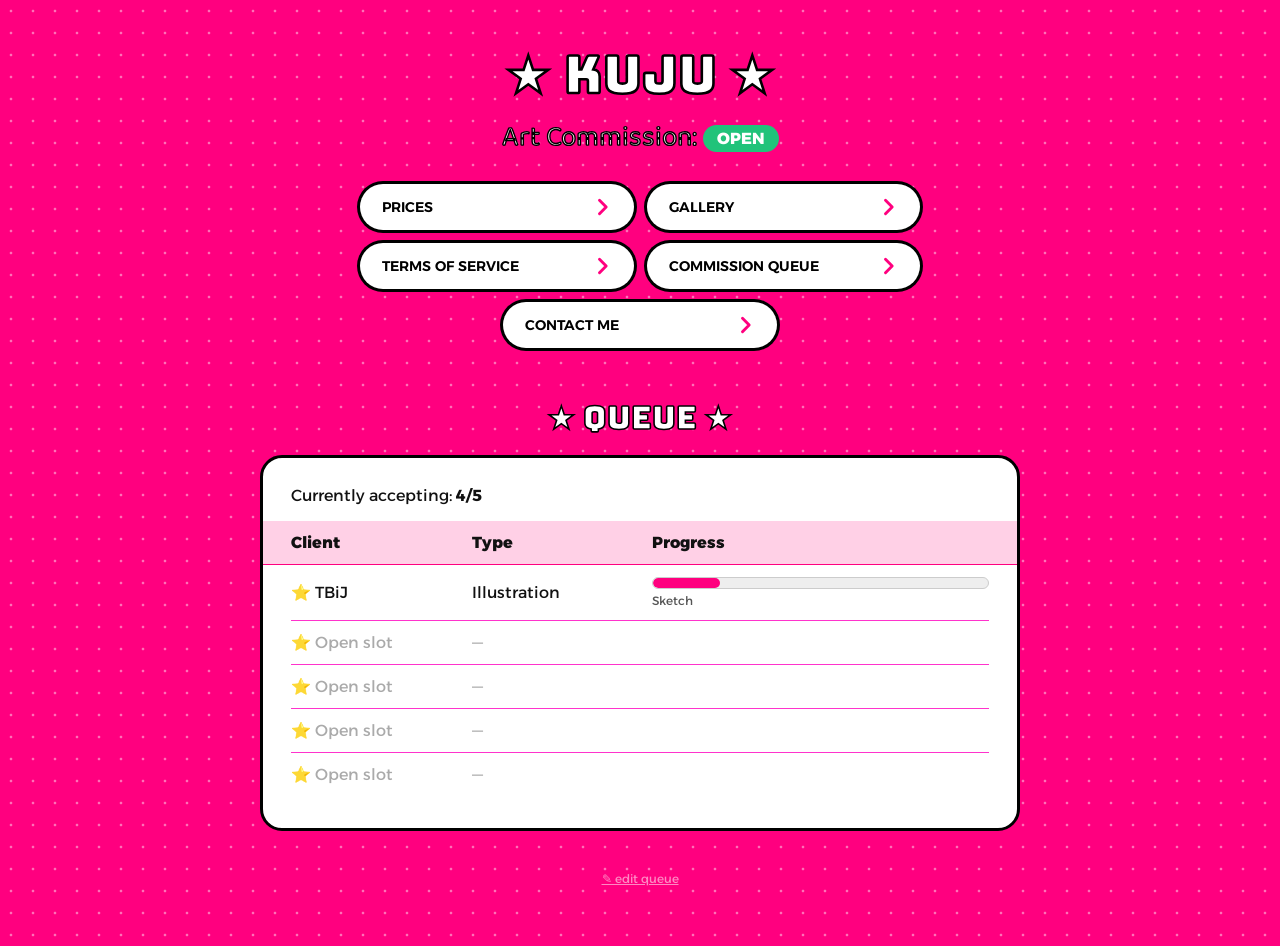
==== commit 7062c0c2: "Nav buttons styled like the Carrd (pill + pink chevron); add Gallery; title links home Co-Authored-B" ====
--- a/index.html
+++ b/index.html
@@ -11,13 +11,14 @@
 </head>
 <body>
 
-<h1>★ Kuju ★</h1>
+<h1><a href="https://kuju.carrd.co/">★ Kuju ★</a></h1>
 <p class="sub">Art Commission: <span id="status" class="badge"></span></p>
 <nav>
-  <a href="https://kuju.carrd.co/#prices">PRICES</a>
-  <a href="https://kuju.carrd.co/#tos">TERMS OF SERVICE</a>
-  <a href="index.html">QUEUE</a>
-  <a href="contact.html">CONTACT</a>
+  <a href="https://kuju.carrd.co/#prices">Prices</a>
+  <a href="https://kujupictures.carrd.co">Gallery</a>
+  <a href="https://kuju.carrd.co/#tos">Terms of Service</a>
+  <a href="index.html">Commission Queue</a>
+  <a href="contact.html">Contact Me</a>
 </nav>
 
 <h2 id="queue">★ Queue ★</h2>
--- a/style.css
+++ b/style.css
@@ -11,8 +11,12 @@
   .sub { text-align:center; color:#fff; font-family:Baloo, cursive; font-size:28px; -webkit-text-stroke:0.05em #000; margin:0 0 24px; }
   .sub .badge { font-family:Alexandria, sans-serif; font-size:1rem; -webkit-text-stroke:0; vertical-align:middle; }
   .card { max-width:760px; margin:0 auto; background:#fff; border:3px solid #000; border-radius:22px; padding:28px; }
-  nav { display:flex; gap:10px; justify-content:center; flex-wrap:wrap; }
-  nav a { background:#2a2a2a; color:#fff; border:2px solid #fff; border-radius:99px; padding:8px 22px; text-decoration:none; font-weight:600; font-size:.85rem; }
+  nav { display:flex; flex-wrap:wrap; justify-content:center; gap:13px; max-width:560px; margin:0 auto; }
+  nav a { flex:0 0 calc(50% - 6.5px); display:flex; align-items:center; justify-content:space-between; height:46px; padding:0 22px; background:#fff; color:#000; border-radius:99px; box-shadow:0 0 0 3px #000; text-decoration:none; font-weight:600; font-size:14px; text-transform:uppercase; }
+  nav a::after { content:""; width:20px; height:20px; flex:none; background:url("data:image/svg+xml,%3Csvg xmlns='http://www.w3.org/2000/svg' viewBox='0 0 24 24'%3E%3Cpath d='M9 4l8 8-8 8' fill='none' stroke='%23ff007f' stroke-width='3.5' stroke-linecap='round' stroke-linejoin='round'/%3E%3C/svg%3E") center/contain no-repeat; }
+  nav a:hover { transform:translateY(-1px); }
+  h1 a { color:inherit; text-decoration:none; }
+  @media (max-width:480px) { nav a { flex-basis:100%; } }
   .badge { display:inline-block; padding:4px 14px; border-radius:99px; font-weight:800; background:#21c37a; color:#fff; }
   .badge.closed { background:#555; }
   .row { display:grid; grid-template-columns:1fr 1fr 2fr; gap:12px; align-items:center; padding:12px 0; border-bottom:1px solid #f3c; }
